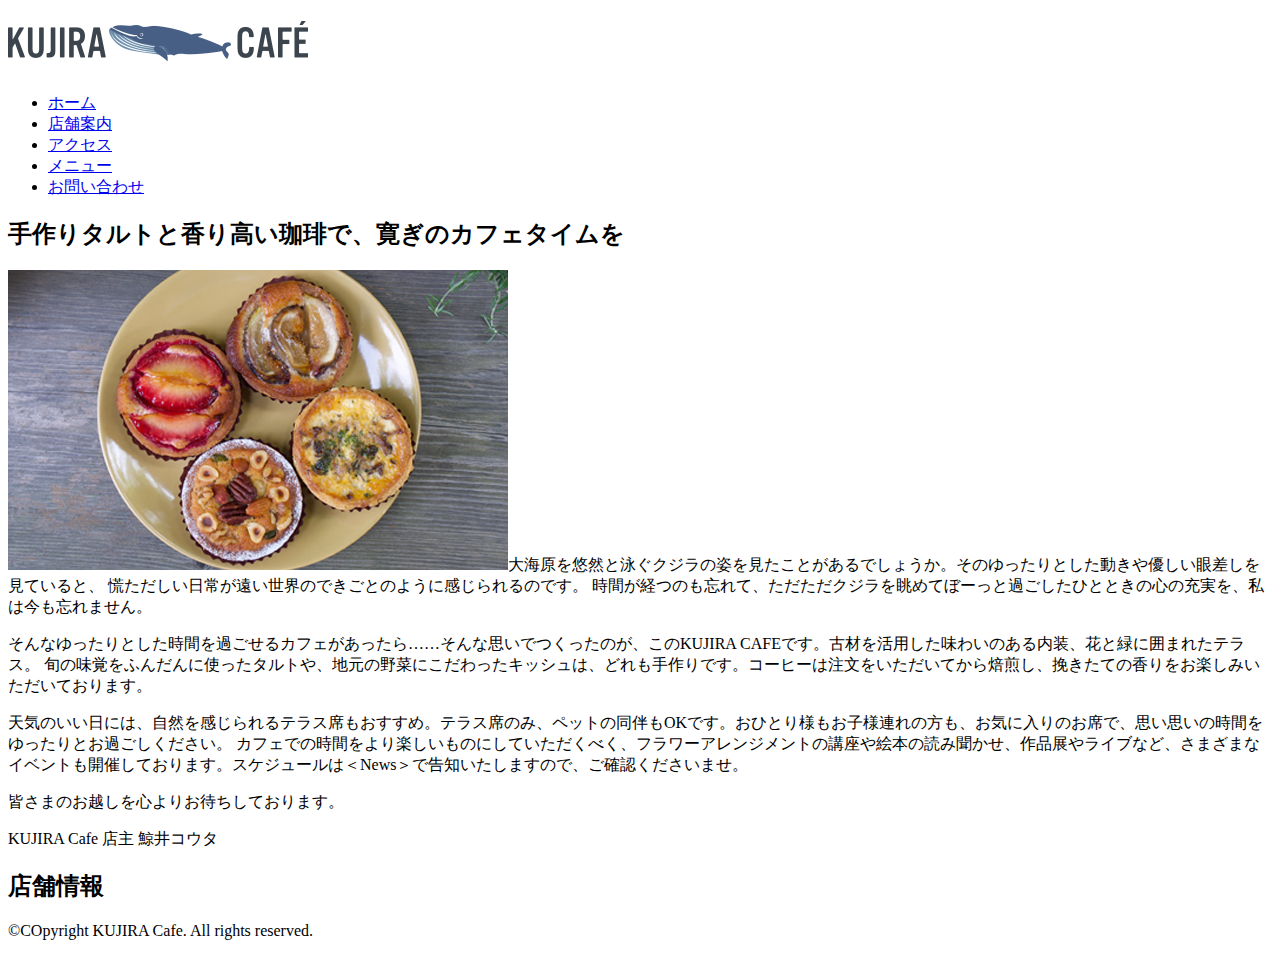
==== about.html @ bfbf4dfc "テキストを太字にする改行する" ====
<!doctype html>
<html>
<head>
<meta charset="UTF-8">
<title>KUJIRA Cafeについて　｜　KUJIRA Cafe</title>
</head>
<body>
<div class="wrapper">
	<!-- ヘッダー -->
	<header class="header">
		<h1 class="logo"><a href="index.html"><img src="images/logo.png" alt="KUJIRA Cafe"></a></h1>
		<nav class="nav">
			<ul>
				<li><a href="index.html">ホーム</a></li>
				<li><a href="about.html">店舗案内</a></li>
				<li><a href="access.html">アクセス</a></li>
				<li><a href="menu.html">メニュー</a></li>
				<li><a href="contact.html">お問い合わせ</a></li>
			</ul>
		</nav>
	</header>
	<!-- ヘッダー ここまで -->
	<!-- メイン -->
	
	<main>
		<h2>手作りタルトと香り高い珈琲で、寛ぎのカフェタイムを</h2>
		<p><img src="images/about-photo.jpg" alt="タルトの写真">大海原を悠然と泳ぐクジラの姿を見たことがあるでしょうか。そのゆったりとした動きや優しい眼差しを見ていると、
		慌ただしい日常が遠い世界のできごとのように感じられるのです。
		時間が経つのも忘れて、ただただクジラを眺めてぼーっと過ごしたひとときの心の充実を、私は今も忘れません。</p>
		
		<p>そんなゆったりとした時間を過ごせるカフェがあったら……そんな思いでつくったのが、このKUJIRA CAFEです。古材を活用した味わいのある内装、花と緑に囲まれたテラス。
		旬の味覚をふんだんに使ったタルトや、地元の野菜にこだわったキッシュは、どれも手作りです。コーヒーは注文をいただいてから焙煎し、挽きたての香りをお楽しみいただいております。</p>
		
		<p>天気のいい日には、自然を感じられるテラス席もおすすめ。テラス席のみ、ペットの同伴もOKです。おひとり様もお子様連れの方も、お気に入りのお席で、思い思いの時間をゆったりとお過ごしください。
		カフェでの時間をより楽しいものにしていただくべく、フラワーアレンジメントの講座や絵本の読み聞かせ、作品展やライブなど、さまざまなイベントも開催しております。スケジュールは＜News＞で告知いたしますので、ご確認くださいませ。</p>
		
		<p>皆さまのお越しを心よりお待ちしております。</p>
		
		<p>KUJIRA Cafe 店主
		鯨井コウタ</p>

		<h2>店舗情報</h2>
	</main>
	<!-- メイン ここまで -->
	<!-- フッター -->
	<footer class="footer">
			<p>&copy;COpyright KUJIRA Cafe. All rights reserved.</p>
	</footer>
	<!-- フッター ここまで-->
</div>
</body>
</html>
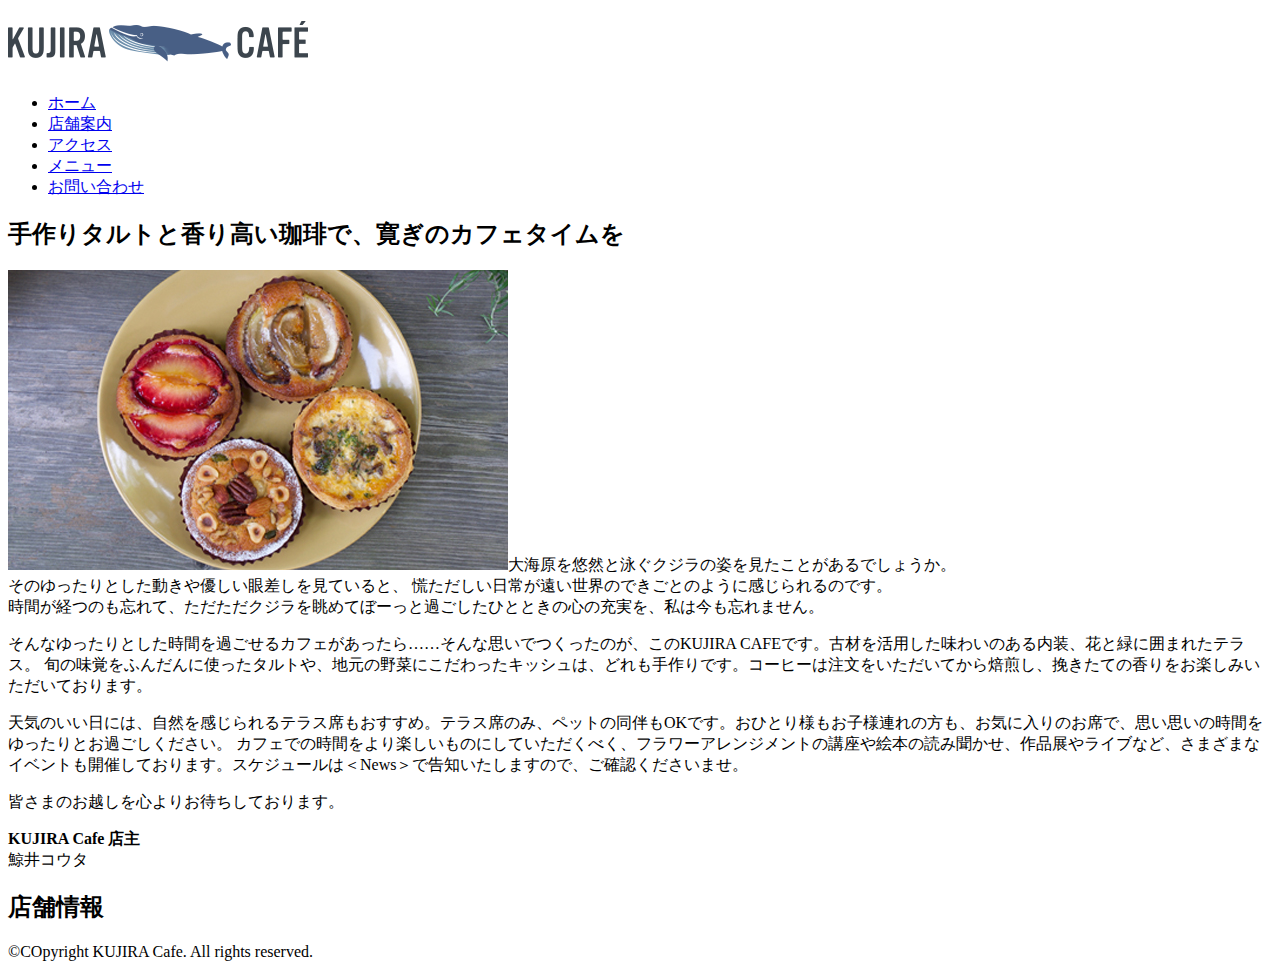
==== commit 9c6a762f: "特定の場所へのリンク" ====
--- a/about.html
+++ b/about.html
@@ -24,9 +24,9 @@
 	
 	<main>
 		<h2>手作りタルトと香り高い珈琲で、寛ぎのカフェタイムを</h2>
-		<p><img src="images/about-photo.jpg" alt="タルトの写真">大海原を悠然と泳ぐクジラの姿を見たことがあるでしょうか。そのゆったりとした動きや優しい眼差しを見ていると、
+		<p><img src="images/about-photo.jpg" alt="タルトの写真">大海原を悠然と泳ぐクジラの姿を見たことがあるでしょうか。<br>そのゆったりとした動きや優しい眼差しを見ていると、
 		慌ただしい日常が遠い世界のできごとのように感じられるのです。
-		時間が経つのも忘れて、ただただクジラを眺めてぼーっと過ごしたひとときの心の充実を、私は今も忘れません。</p>
+		<br>時間が経つのも忘れて、ただただクジラを眺めてぼーっと過ごしたひとときの心の充実を、私は今も忘れません。</p>
 		
 		<p>そんなゆったりとした時間を過ごせるカフェがあったら……そんな思いでつくったのが、このKUJIRA CAFEです。古材を活用した味わいのある内装、花と緑に囲まれたテラス。
 		旬の味覚をふんだんに使ったタルトや、地元の野菜にこだわったキッシュは、どれも手作りです。コーヒーは注文をいただいてから焙煎し、挽きたての香りをお楽しみいただいております。</p>
@@ -36,7 +36,7 @@
 		
 		<p>皆さまのお越しを心よりお待ちしております。</p>
 		
-		<p>KUJIRA Cafe 店主
+		<p><strong>KUJIRA Cafe 店主</strong><br>
 		鯨井コウタ</p>
 
 		<h2>店舗情報</h2>
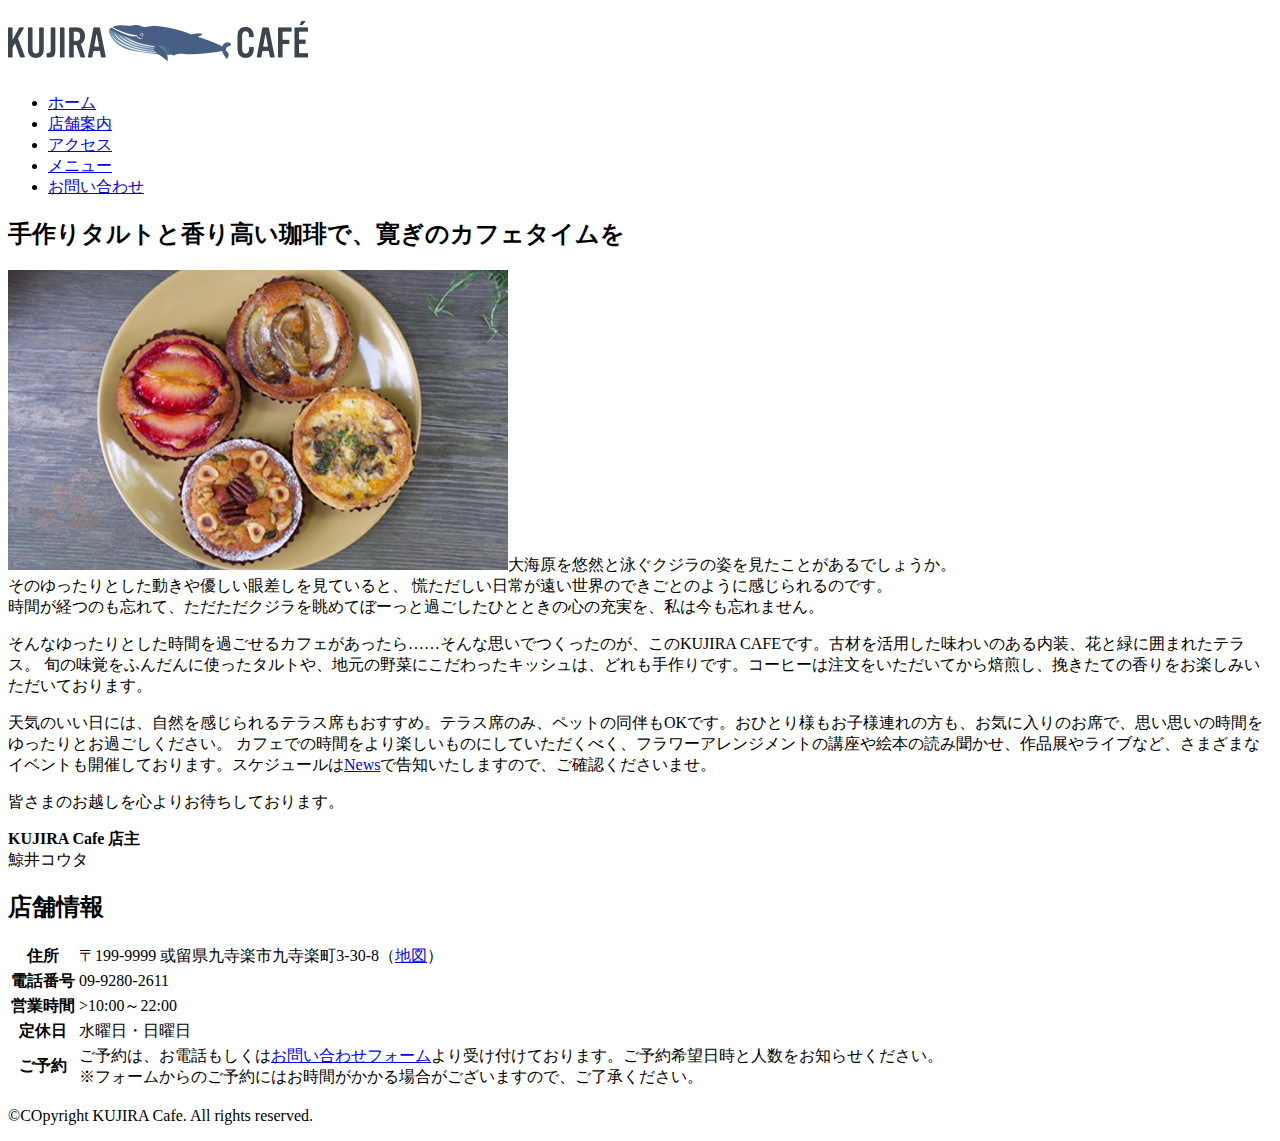
==== commit cb32dfe8: "番号付きリスト" ====
--- a/about.html
+++ b/about.html
@@ -24,22 +24,45 @@
 	
 	<main>
 		<h2>手作りタルトと香り高い珈琲で、寛ぎのカフェタイムを</h2>
-		<p><img src="images/about-photo.jpg" alt="タルトの写真">大海原を悠然と泳ぐクジラの姿を見たことがあるでしょうか。<br>そのゆったりとした動きや優しい眼差しを見ていると、
-		慌ただしい日常が遠い世界のできごとのように感じられるのです。
-		<br>時間が経つのも忘れて、ただただクジラを眺めてぼーっと過ごしたひとときの心の充実を、私は今も忘れません。</p>
-		
-		<p>そんなゆったりとした時間を過ごせるカフェがあったら……そんな思いでつくったのが、このKUJIRA CAFEです。古材を活用した味わいのある内装、花と緑に囲まれたテラス。
-		旬の味覚をふんだんに使ったタルトや、地元の野菜にこだわったキッシュは、どれも手作りです。コーヒーは注文をいただいてから焙煎し、挽きたての香りをお楽しみいただいております。</p>
-		
-		<p>天気のいい日には、自然を感じられるテラス席もおすすめ。テラス席のみ、ペットの同伴もOKです。おひとり様もお子様連れの方も、お気に入りのお席で、思い思いの時間をゆったりとお過ごしください。
-		カフェでの時間をより楽しいものにしていただくべく、フラワーアレンジメントの講座や絵本の読み聞かせ、作品展やライブなど、さまざまなイベントも開催しております。スケジュールは＜News＞で告知いたしますので、ご確認くださいませ。</p>
-		
-		<p>皆さまのお越しを心よりお待ちしております。</p>
-		
-		<p><strong>KUJIRA Cafe 店主</strong><br>
-		鯨井コウタ</p>
+			<p><img src="images/about-photo.jpg" alt="タルトの写真">大海原を悠然と泳ぐクジラの姿を見たことがあるでしょうか。<br>そのゆったりとした動きや優しい眼差しを見ていると、
+			慌ただしい日常が遠い世界のできごとのように感じられるのです。
+			<br>時間が経つのも忘れて、ただただクジラを眺めてぼーっと過ごしたひとときの心の充実を、私は今も忘れません。</p>
+			
+			<p>そんなゆったりとした時間を過ごせるカフェがあったら……そんな思いでつくったのが、このKUJIRA CAFEです。古材を活用した味わいのある内装、花と緑に囲まれたテラス。
+			旬の味覚をふんだんに使ったタルトや、地元の野菜にこだわったキッシュは、どれも手作りです。コーヒーは注文をいただいてから焙煎し、挽きたての香りをお楽しみいただいております。</p>
+			
+			<p>天気のいい日には、自然を感じられるテラス席もおすすめ。テラス席のみ、ペットの同伴もOKです。おひとり様もお子様連れの方も、お気に入りのお席で、思い思いの時間をゆったりとお過ごしください。
+			カフェでの時間をより楽しいものにしていただくべく、フラワーアレンジメントの講座や絵本の読み聞かせ、作品展やライブなど、さまざまなイベントも開催しております。スケジュールは<a href="index.html#news">News</a>で告知いたしますので、ご確認くださいませ。</p>
+			
+			<p>皆さまのお越しを心よりお待ちしております。</p>
+			
+			<p><strong>KUJIRA Cafe 店主</strong><br>
+			鯨井コウタ</p>
 
 		<h2>店舗情報</h2>
+			<table>
+				<tr>
+					<th>住所</th>
+					<td>〒199-9999 或留県九寺楽市九寺楽町3-30-8（<a href="access.html">地図</a>）</td>
+				</tr>
+				<tr>
+					<th>電話番号</th>
+					<td>09-9280-2611</td>
+				</tr>
+				<tr>
+					<th>営業時間</th>
+					<td>>10:00～22:00</td>
+				</tr>
+				<tr>
+					<th>定休日</th>
+					<td>水曜日・日曜日</td>
+				</tr>
+				<tr>
+					<th>ご予約</th>
+					<td>ご予約は、お電話もしくは<a href="contact.html">お問い合わせフォーム</a>より受け付けております。ご予約希望日時と人数をお知らせください。<br>
+				※フォームからのご予約にはお時間がかかる場合がございますので、ご了承ください。</td>
+				</tr>
+			</table>
 	</main>
 	<!-- メイン ここまで -->
 	<!-- フッター -->
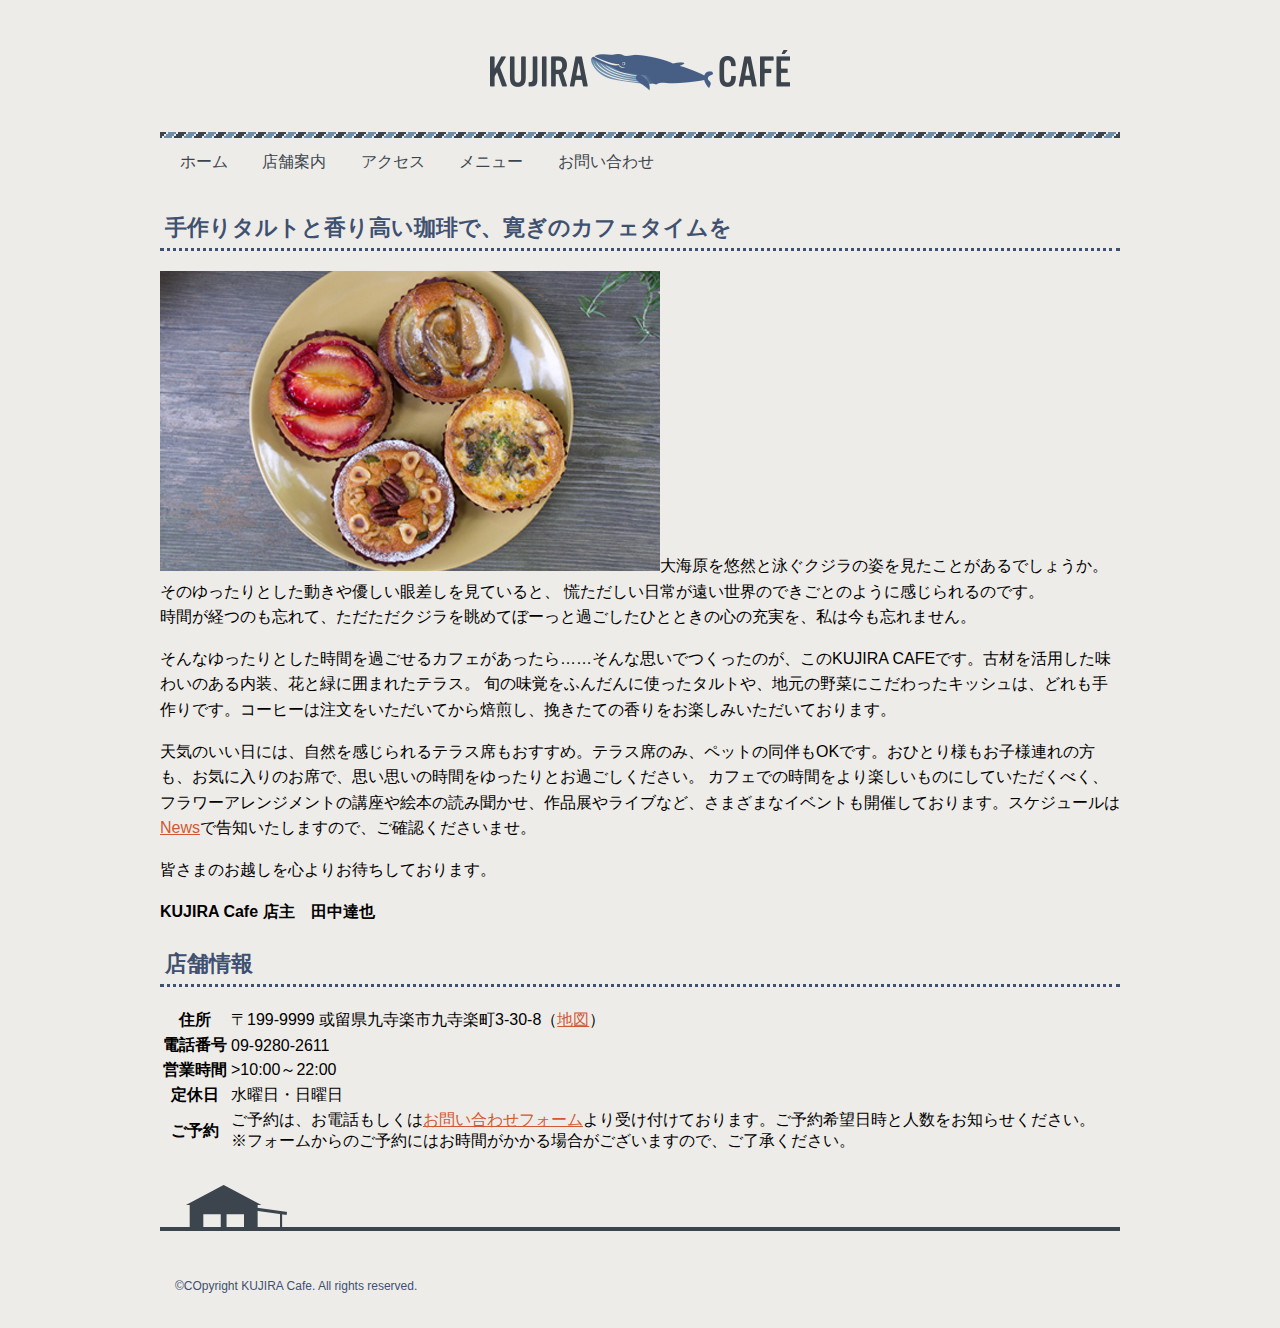
==== commit b6ef4283: "ページに固有のスタイルを適用" ====
--- a/about.html
+++ b/about.html
@@ -3,6 +3,7 @@
 <head>
 <meta charset="UTF-8">
 <title>KUJIRA Cafeについて　｜　KUJIRA Cafe</title>
+<link rel="stylesheet" href="css/style.css">
 </head>
 <body>
 <div class="wrapper">
@@ -36,8 +37,7 @@
 			
 			<p>皆さまのお越しを心よりお待ちしております。</p>
 			
-			<p><strong>KUJIRA Cafe 店主</strong><br>
-			鯨井コウタ</p>
+			<p><strong>KUJIRA Cafe 店主　田中達也</strong></p>
 
 		<h2>店舗情報</h2>
 			<table>
--- a/css/style.css
+++ b/css/style.css
@@ -0,0 +1,115 @@
+@charset "UTF-8";
+
+/*全てのWebページに適用される*/
+html {
+	font-family: sans-serif;
+}
+html * {
+	box-sizing: border-box;
+}
+
+
+
+body {
+	margin: 0 0 0 0;
+	background-color: #eeece9;
+}
+.wrapper {
+	margin: 0 auto 0 auto;
+	max-width: 960px;
+}
+
+
+
+h2 {
+	color: #3f5170;
+	font-size: 22px;
+	border-bottom: 3px dotted #3f5170;
+	margin-top: 20px;
+	margin-right: 0px;
+	margin-bottom:20px;
+	margin-left: 0px;
+	padding-top: 5px;
+	padding-right: 5px;
+	padding-bottom: 5px;
+	padding-left: 5px;
+}
+
+
+
+p {
+	line-height: 1.6;
+}
+
+
+
+a:link {
+	color: #d25833;
+}
+a:visited {
+	color: #d25833;
+}
+a:hover {
+	color: #e3937a;
+}
+a:active {
+	color: #ff6a3b;
+}
+
+
+
+/* 全てのページに適用 - ヘッダー - */
+.logo {
+	margin: 50px 0 40px 0;
+	line-height: 0;
+	text-align: center; 
+}
+
+
+
+.nav li {
+	display: inline;
+	list-style-type: none;
+	padding-right: 30px;
+}
+
+
+.nav ul {
+	margin: 0 0 0 0;
+	padding: 20px 10px 15px 20px;
+	background-image: url(../images/menu-bg.png);
+	background-repeat: repeat-x;
+}
+
+
+
+.nav a:link {
+	color: #3c454d;
+	text-decoration: none;
+}
+.nav a:visited {
+	color: #3c454d;
+	text-decoration: none;
+}
+.nav a:hover {
+	color: #7b8dac;
+	text-decoration: none;
+}
+.nav a:active {
+	color: #5a9bc0;
+	text-decoration: none;
+}
+
+
+
+/* 全てのページに適用 - フッター - */
+.footer {
+	background-image: url(../images/footer-bg.png);
+	background-repeat: no-repeat;
+	margin-top: 30px;
+	padding: 80px 15px 20px 15px;
+	font-size: 12px;
+	color: #3f5170;
+}
+
+
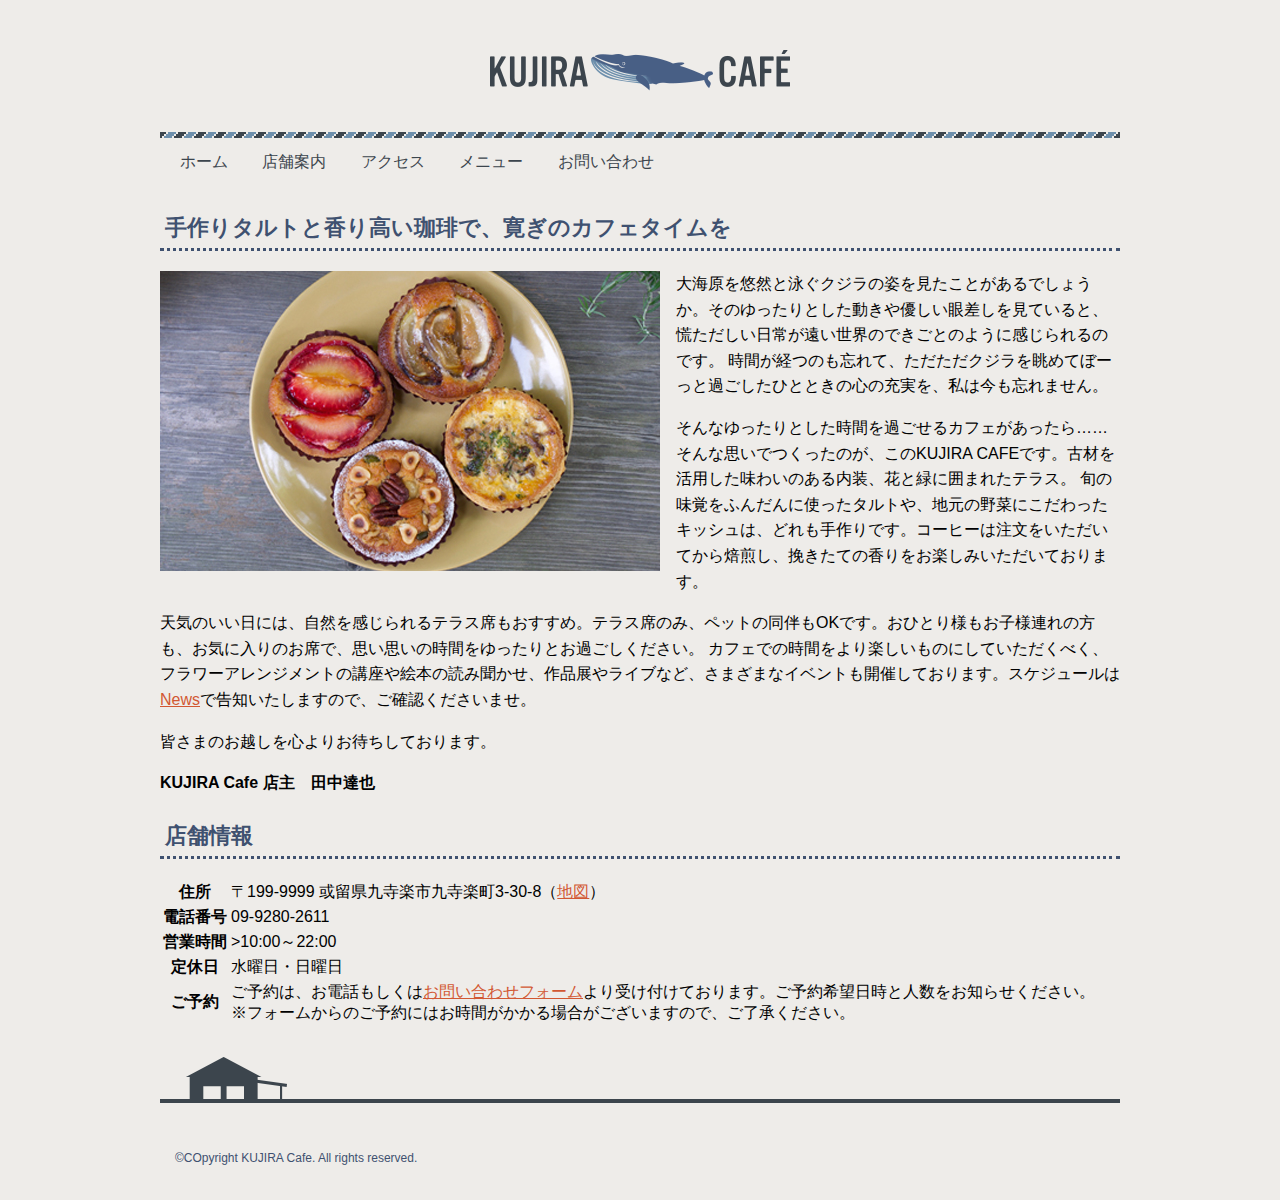
==== commit d5e2d38a: "テーブルの整形" ====
--- a/about.html
+++ b/about.html
@@ -25,9 +25,9 @@
 	
 	<main>
 		<h2>手作りタルトと香り高い珈琲で、寛ぎのカフェタイムを</h2>
-			<p><img src="images/about-photo.jpg" alt="タルトの写真">大海原を悠然と泳ぐクジラの姿を見たことがあるでしょうか。<br>そのゆったりとした動きや優しい眼差しを見ていると、
+			<p><img src="images/about-photo.jpg" alt="タルトの写真" class="shop-photo">大海原を悠然と泳ぐクジラの姿を見たことがあるでしょうか。そのゆったりとした動きや優しい眼差しを見ていると、
 			慌ただしい日常が遠い世界のできごとのように感じられるのです。
-			<br>時間が経つのも忘れて、ただただクジラを眺めてぼーっと過ごしたひとときの心の充実を、私は今も忘れません。</p>
+			時間が経つのも忘れて、ただただクジラを眺めてぼーっと過ごしたひとときの心の充実を、私は今も忘れません。</p>
 			
 			<p>そんなゆったりとした時間を過ごせるカフェがあったら……そんな思いでつくったのが、このKUJIRA CAFEです。古材を活用した味わいのある内装、花と緑に囲まれたテラス。
 			旬の味覚をふんだんに使ったタルトや、地元の野菜にこだわったキッシュは、どれも手作りです。コーヒーは注文をいただいてから焙煎し、挽きたての香りをお楽しみいただいております。</p>
@@ -39,7 +39,7 @@
 			
 			<p><strong>KUJIRA Cafe 店主　田中達也</strong></p>
 
-		<h2>店舗情報</h2>
+		<h2 class="clear">店舗情報</h2>
 			<table>
 				<tr>
 					<th>住所</th>
--- a/css/style.css
+++ b/css/style.css
@@ -113,3 +113,23 @@
 }
 
 
+
+/* 個別のスタイル */
+/* index.html */
+.keyvisual {
+	margin: 15px 0 0 0;
+	}
+.news-item {
+	margin: 0;
+}
+
+
+
+/* about.html */
+.shop-photo {
+	float: left;
+	padding: 0 1em 1em 0;
+}
+.clear {
+	claer: both;
+}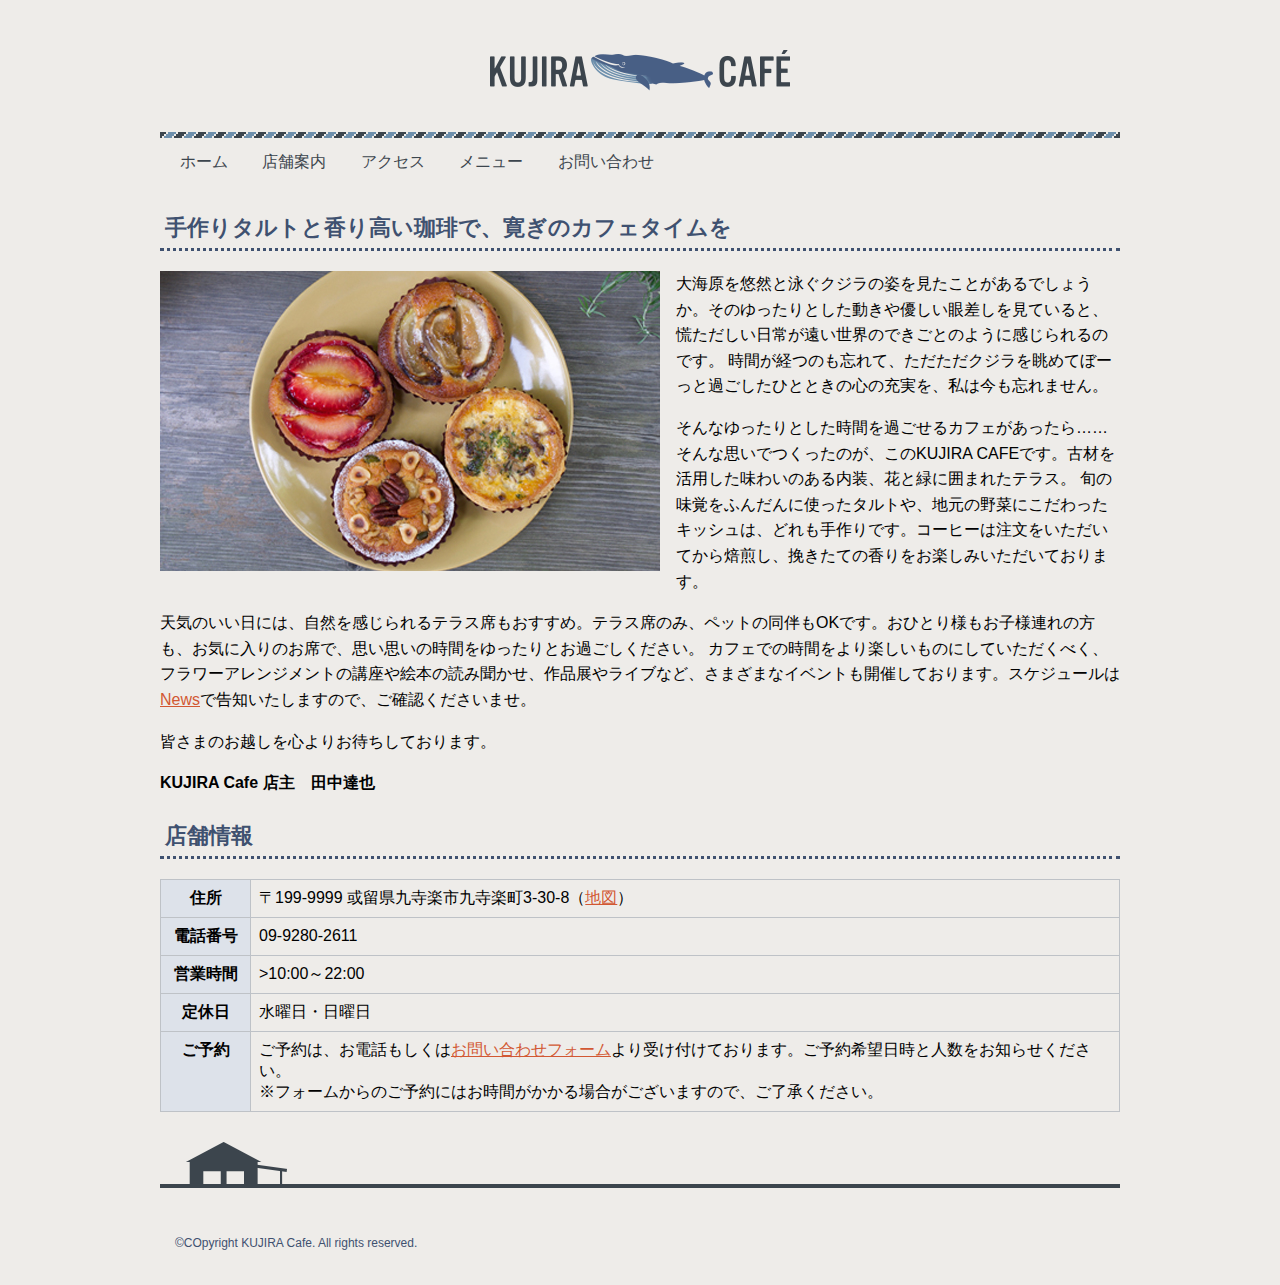
==== commit 86787d5e: "フォームの作成" ====
--- a/about.html
+++ b/about.html
@@ -40,7 +40,7 @@
 			<p><strong>KUJIRA Cafe 店主　田中達也</strong></p>
 
 		<h2 class="clear">店舗情報</h2>
-			<table>
+			<table class="info">
 				<tr>
 					<th>住所</th>
 					<td>〒199-9999 或留県九寺楽市九寺楽町3-30-8（<a href="access.html">地図</a>）</td>
--- a/css/style.css
+++ b/css/style.css
@@ -132,4 +132,47 @@
 }
 .clear {
 	claer: both;
+}
+
+
+
+/* テーブル */
+.info {
+	border-collapse: collapse;
+}
+
+.info th, .info td {
+	padding: 8px;
+	border: 1px solid #bec2c7;
+	text-align: 1eft;
+}
+
+.info th {
+	background-color: #dde2ea;
+	width: 90px;
+	color: 33f5170;
+	vertical-align: top;
+}
+
+
+
+/* menu.html */
+.menu-item {
+	display: flex;
+	border-bottom: 1px dashed #bec2c7;
+	padding: 20px 8px;
+}
+.menu-photo {
+	margin-right: 16px;
+	flex: 1 1 auto;
+}
+.menu-text {
+	flex: 0 0 336px;
+}
+
+
+
+/* access.html */
+.map {
+	text-align: center;
 }